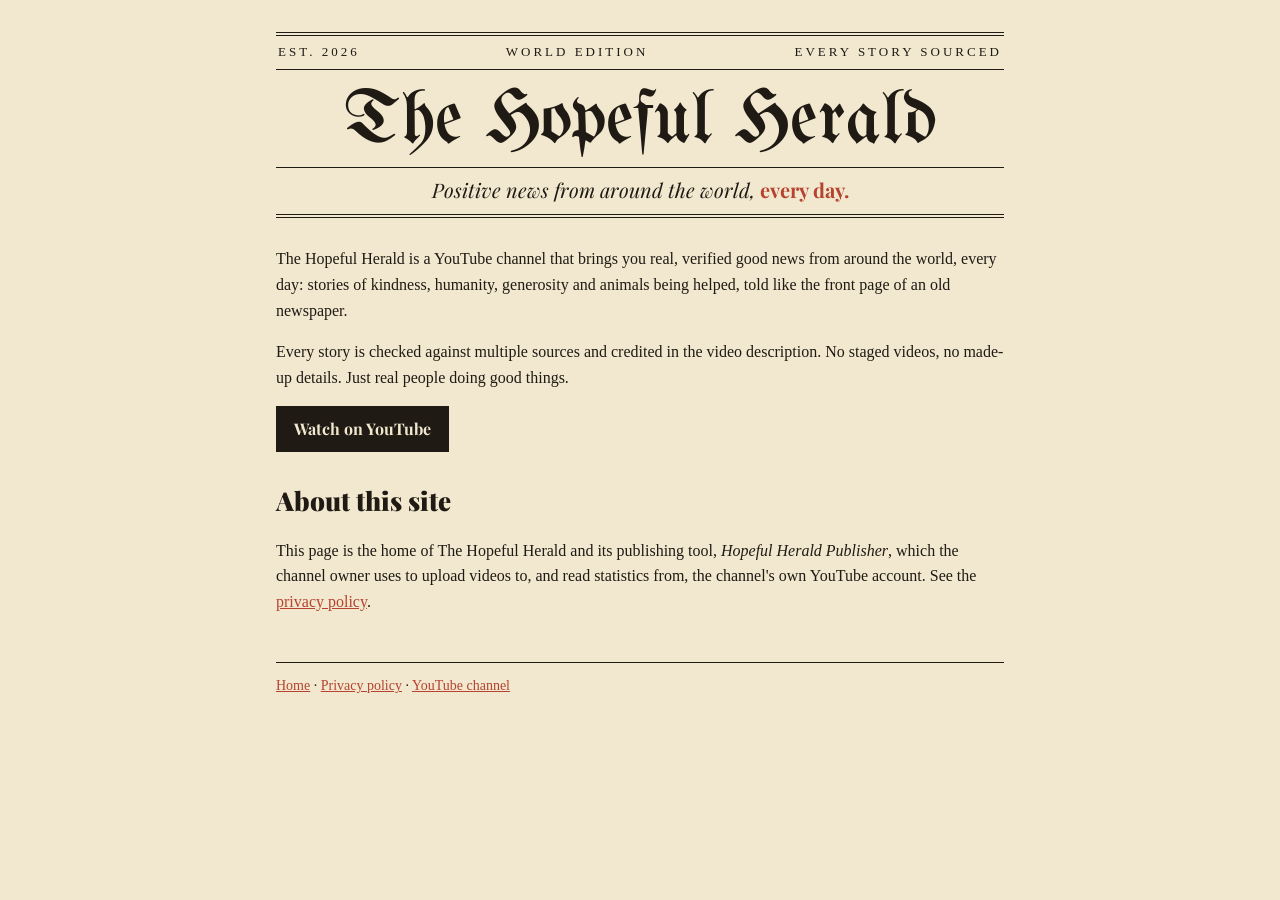
==== index.html @ ff5d74db "The Hopeful Herald: home and privacy policy Co-Authored-By: Claude Opus 5.5 <noreply@anthropic.com>" ====
<!doctype html><html lang="en"><head><meta charset="utf-8"><meta name="viewport" content="width=device-width,initial-scale=1"><title>The Hopeful Herald</title><meta name="description" content="Positive news from around the world, every day."><link rel="preconnect" href="https://fonts.googleapis.com"><link href="https://fonts.googleapis.com/css2?family=UnifrakturMaguntia&family=Playfair+Display:ital,wght@0,700;0,900;1,500&family=Old+Standard+TT:wght@400;700&display=swap" rel="stylesheet"><link rel="icon" href="favicon.png"><link rel="stylesheet" href="style.css"></head>
<body><div class="wrap"><div class="top"><span>Est. 2026</span><span>World edition</span><span>Every story sourced</span></div><h1 class="mast">The Hopeful Herald</h1><div class="tag">Positive news from around the world, <b>every day.</b></div>
<p>The Hopeful Herald is a YouTube channel that brings you real, verified good news from around the world, every day: stories of kindness, humanity, generosity and animals being helped, told like the front page of an old newspaper.</p>
<p>Every story is checked against multiple sources and credited in the video description. No staged videos, no made-up details. Just real people doing good things.</p>
<p><a class="btn" href="https://www.youtube.com/@thehopefulherald">Watch on YouTube</a></p>
<h2>About this site</h2>
<p>This page is the home of The Hopeful Herald and its publishing tool, <em>Hopeful Herald Publisher</em>, which the channel owner uses to upload videos to, and read statistics from, the channel's own YouTube account. See the <a href="privacy.html">privacy policy</a>.</p>
<footer><a href="index.html">Home</a> · <a href="privacy.html">Privacy policy</a> · <a href="https://www.youtube.com/@thehopefulherald">YouTube channel</a></footer></div></body></html>
---- style.css ----
:root{--paper:#F2E8CF;--ink:#1F1A14;--sun:#E9A23B;--red:#B5432F}
*{box-sizing:border-box}
body{margin:0;background:var(--paper);color:var(--ink);font-family:'Old Standard TT',Georgia,serif;line-height:1.6}
.wrap{max-width:760px;margin:0 auto;padding:32px 16px 64px}
.top{display:flex;justify-content:space-between;flex-wrap:wrap;gap:8px;font-size:13px;letter-spacing:3px;text-transform:uppercase;border-top:4px double var(--ink);border-bottom:1px solid var(--ink);padding:6px 2px}
h1.mast{font-family:'UnifrakturMaguntia',serif;font-weight:400;font-size:clamp(40px,9vw,76px);text-align:center;margin:10px 0 4px;line-height:1.1}
.tag{text-align:center;font-family:'Playfair Display',serif;font-style:italic;font-size:20px;border-top:1px solid var(--ink);border-bottom:4px double var(--ink);padding:6px 0 8px;margin-bottom:28px}
.tag b{color:var(--red);font-style:normal}
h2{font-family:'Playfair Display',serif;font-weight:900;font-size:26px;margin:28px 0 8px}
a{color:var(--red)}
.btn{display:inline-block;background:var(--ink);color:var(--paper);padding:10px 18px;text-decoration:none;font-family:'Playfair Display',serif;font-weight:700}
footer{margin-top:48px;border-top:1px solid var(--ink);padding-top:12px;font-size:14px}
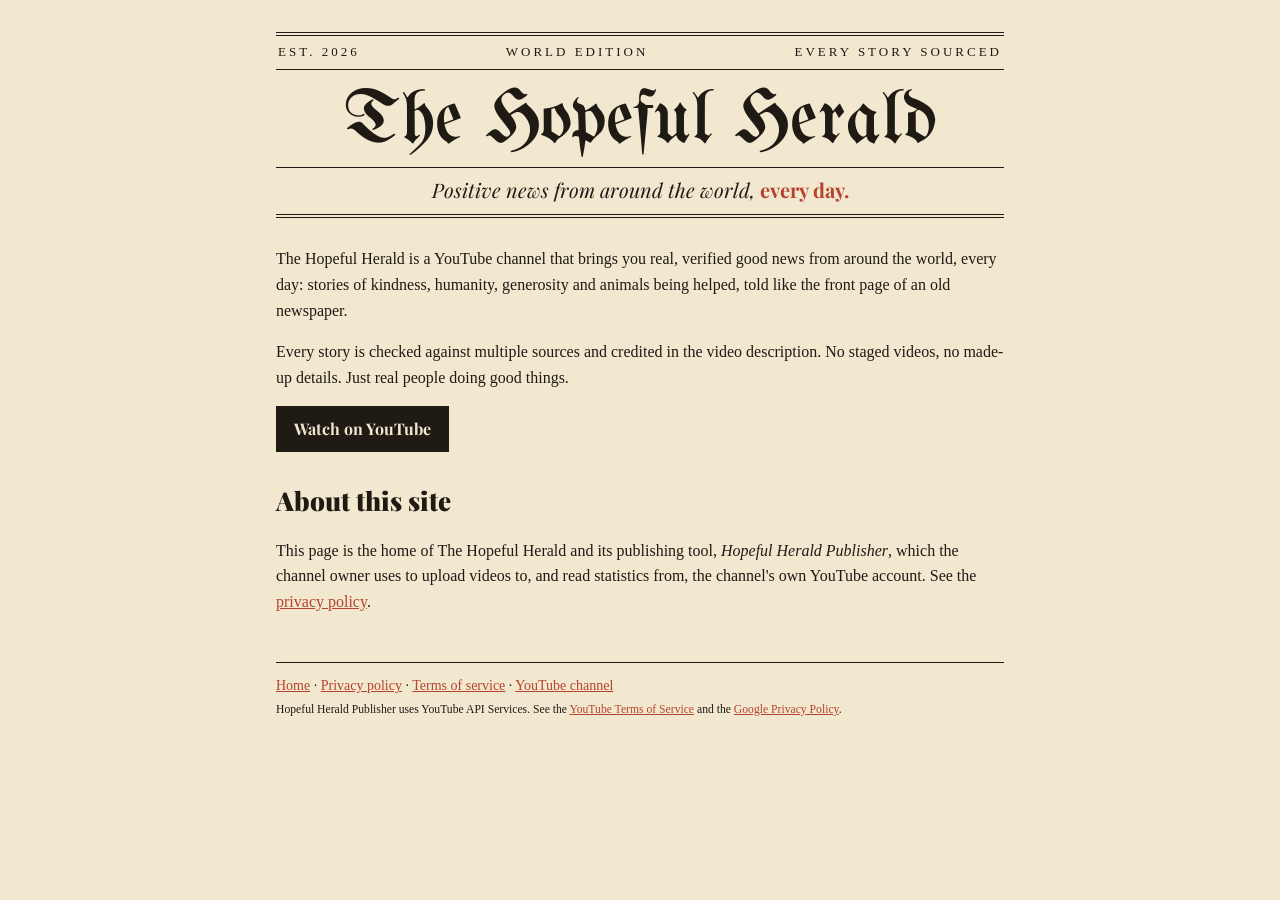
==== commit ea2b3696: "Add terms of service and YouTube API Services notices Co-Authored-By: Claude Opus 5.5 <noreply@anthr" ====
--- a/index.html
+++ b/index.html
@@ -5,4 +5,4 @@
 <p><a class="btn" href="https://www.youtube.com/@thehopefulherald">Watch on YouTube</a></p>
 <h2>About this site</h2>
 <p>This page is the home of The Hopeful Herald and its publishing tool, <em>Hopeful Herald Publisher</em>, which the channel owner uses to upload videos to, and read statistics from, the channel's own YouTube account. See the <a href="privacy.html">privacy policy</a>.</p>
-<footer><a href="index.html">Home</a> · <a href="privacy.html">Privacy policy</a> · <a href="https://www.youtube.com/@thehopefulherald">YouTube channel</a></footer></div></body></html>
+<footer><a href="index.html">Home</a> · <a href="privacy.html">Privacy policy</a> · <a href="terms.html">Terms of service</a> · <a href="https://www.youtube.com/@thehopefulherald">YouTube channel</a><br><small>Hopeful Herald Publisher uses YouTube API Services. See the <a href="https://www.youtube.com/t/terms">YouTube Terms of Service</a> and the <a href="https://policies.google.com/privacy">Google Privacy Policy</a>.</small></footer></div></body></html>
